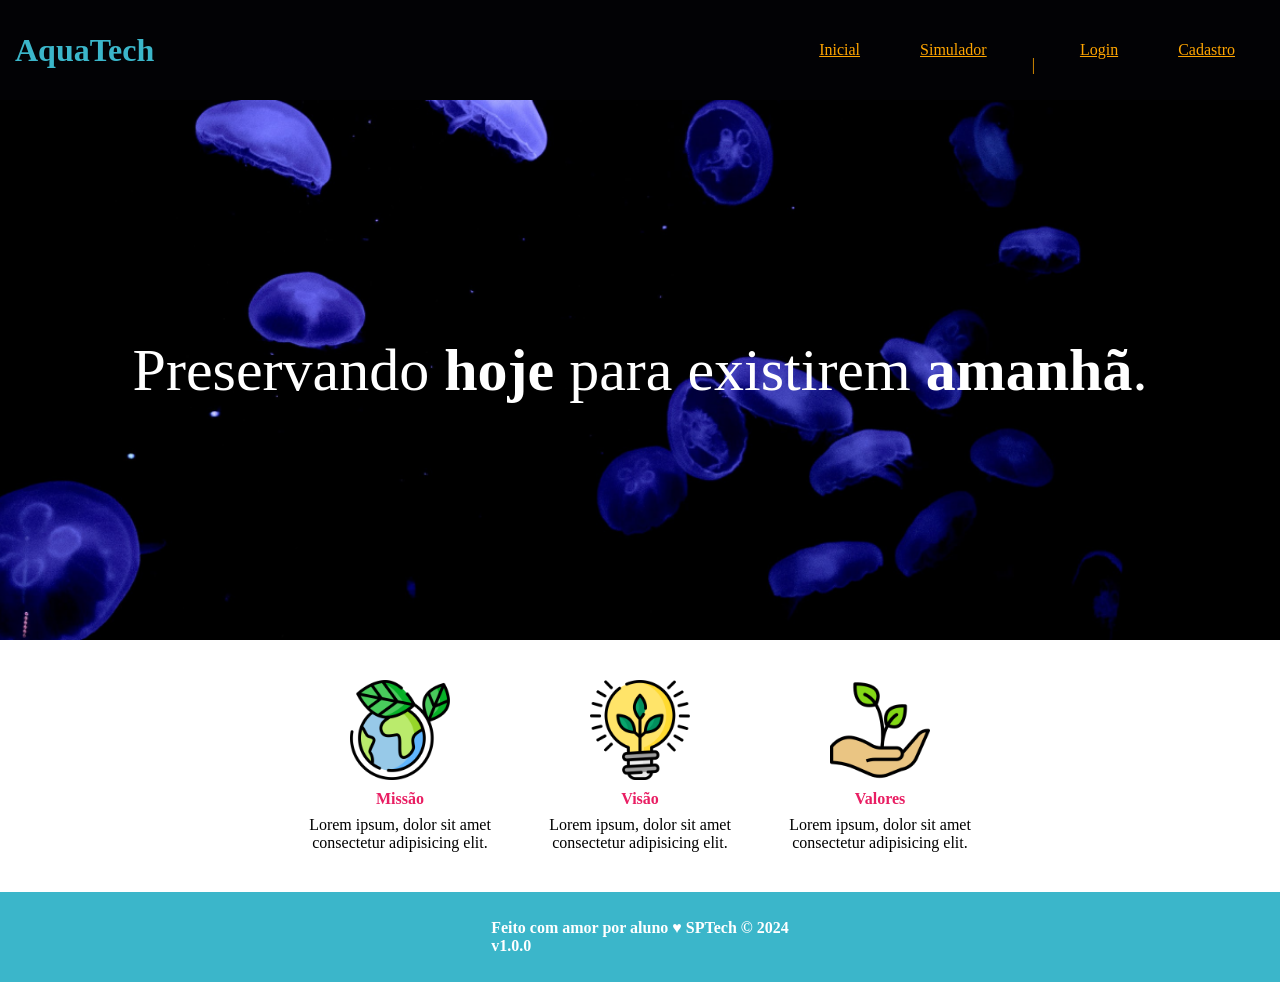
==== aquatech-somente-html-main/public/index.html @ 41f431fe "Entrega da index do AquaTech" ====
<!DOCTYPE html>
<html lang="en">

<head>
    <meta charset="UTF-8">
    <meta http-equiv="X-UA-Compatible" content="IE=edge">
    <meta name="viewport" content="width=device-width, initial-scale=1.0">

    <title>AquaTech | Página Inicial</title>

    <link rel="stylesheet" href="styles/style.css">
    <link rel="icon" href="assets/icon/favicon2.ico">
    <link rel="preconnect" href="https://fonts.gstatic.com">
</head>

<body>
    <div class="header">
      <div class="container">
        <h1 class="titulo">AquaTech</h1>
        <ul class="navbar">
          <li class="agora">
            <a href="index.html">Inicial</a>
          </li>
          <li>
            <a href="simulador.html">Simulador</a>
          </li>
          <li>|</li>
          <li>
            <a href="login.html">Login</a>
          </li>
          <li>
            <a href="cadastro.html">Cadastro</a>
          </li>
        </ul>
      </div>
    </div>
  
    <div class="banner">
      <div class="container">
        <p>Preservando <span>hoje</span> para existirem <span>amanhã</span>.</p>
      </div>
    </div>
  
    <div class="social">
      <div class="container">
        <div class="boxes">
          <div class="box">
            <img src="assets/imgs/planet-earth_color.png">
            <h4>Missão</h4>
            <p>Lorem ipsum, dolor sit amet consectetur adipisicing elit.</p>
          </div>
          <div class="box">
            <img src="assets/imgs/lightbulb_color.png">
            <h4>Visão</h4>
            <p>Lorem ipsum, dolor sit amet consectetur adipisicing elit. </p>
          </div>
          <div class="box">
            <img src="assets/imgs/growth_color.png">
            <h4>Valores</h4>
            <p>Lorem ipsum, dolor sit amet consectetur adipisicing elit.</p>
          </div>
        </div>
      </div>
    </div>
  
    <div class="footer">
      <div class="container">
        <h4>Feito com amor por aluno &hearts; SPTech &copy; 2024</h4>
        <span class="version">v1.0.0</span>
      </div>
    </div>
  </body>

</html>
---- aquatech-somente-html-main/public/styles/style.css ----
/* Adicionar aqui toda a estilização criada para sua aplicação. */


/*
background = #020205
foreground = #e5e5e6
azul = #3bb6ca

*/

*{
    margin: 0;
    padding: 0;
    box-sizing: border-box;
}

.header .container{
    display: flex;
    flex-direction: row;
    align-items: center;
    justify-content: space-between;
    padding-left: 15px;
    padding-right: 15px;
    height: 100px;
}
.header{
    background-color: #020205;
    color: #3bb6ca;
    border: orange;
}

.navbar{
    display: flex;
    justify-self: flex-end;
    align-items: flex-end;
    color: orange;
    justify-content: space-around;
    

}

a,li{
    display: flex;
    color: orange;
    justify-content: space-around;
    padding: 15px;
    align-items: center;

}

.banner{
    display: flex;
    background-image: url("../assets/imgs/bg-jelly-fish-para-home.png");
    background-size: cover;
    background-position: center;
    align-items: center;
    justify-content: center;
    font-size: 30px;
}

.banner .container{
    max-width: 1200px;
    height: 60vh;
    color: white;
    display: flex;
    align-items: center;
    font-size: 60px;
}

span{
    font-weight: bold;
}

.conteudo{
    display: flex;
    flex-direction: column;
    align-items: center;
    background-color: #e5e5e6;
    justify-content: center;
}

.social{
    display: flex;
    flex-direction: row;
    justify-content: center;
    
}


.footer{
    display: flex;
    background-color: #3bb6ca;
    height: 10vh;
    color: white;
    justify-content: center;
    align-items: center;
    text-align: center;
}

.version{
    display: flex;
    justify-self: center;
}


.boxes{
  display: flex;
  justify-content: center;
  gap: 40px;
  padding: 40px 0;
  align-items: center;
  text-align: center;
}

.box {
  display: flex;
  flex-direction: column;
  align-items: center;
  text-align: center;
  max-width: 200px;
  justify-content: center;
}

.box img {
  width: 100px;
  height: auto;
  margin-bottom: 10px;
  display: block;
  align-items: center;
}

.box h4 {
  color: #e91e63;
  margin-bottom: 8px;
  font-weight: bold;
}
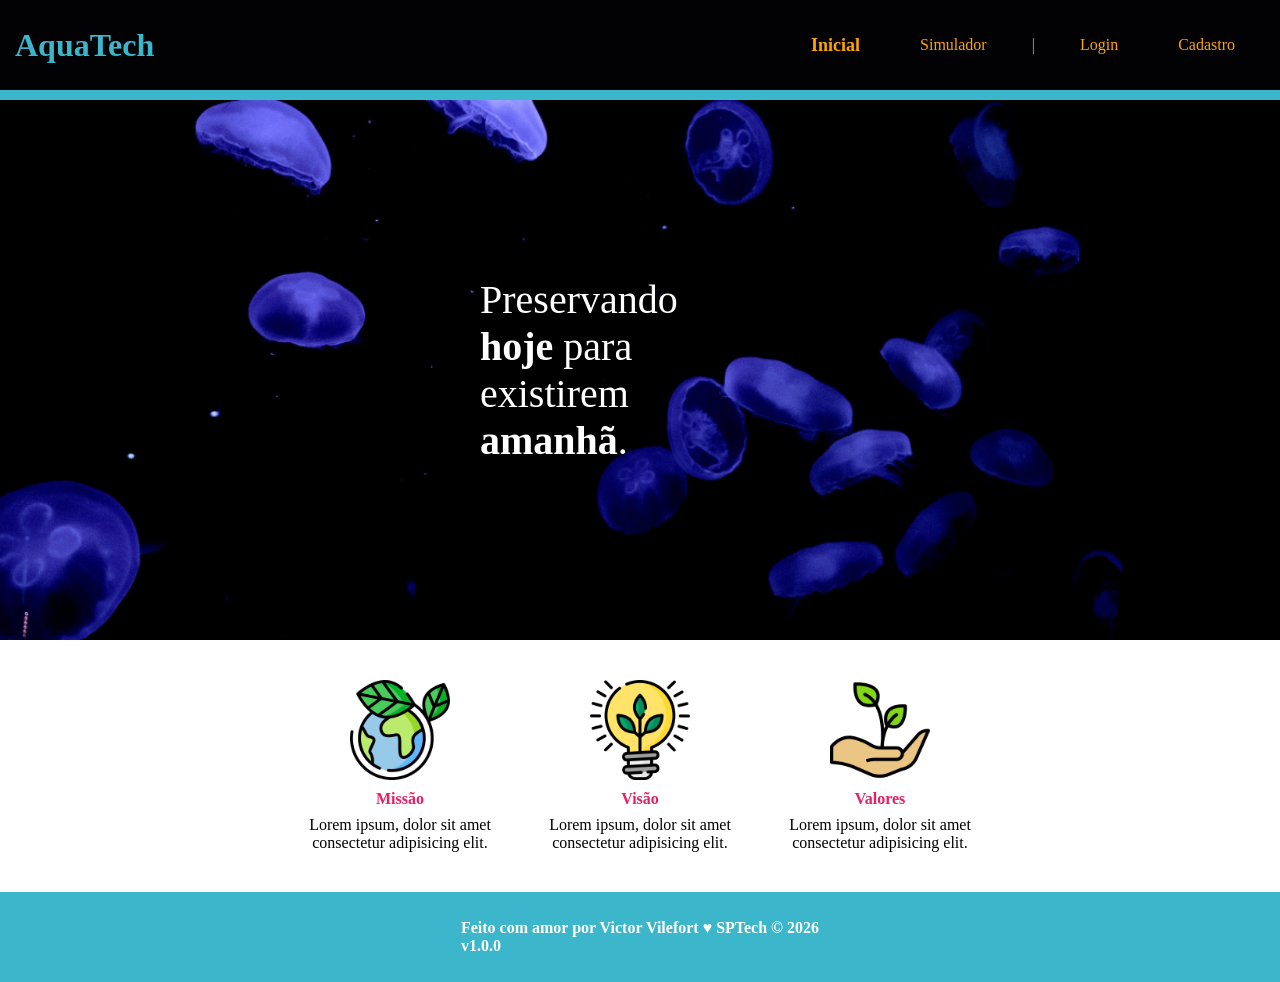
==== commit 4518f376: "Entrega das páginas de Login e Cadastro" ====
--- a/aquatech-somente-html-main/public/index.html
+++ b/aquatech-somente-html-main/public/index.html
@@ -65,7 +65,7 @@
   
     <div class="footer">
       <div class="container">
-        <h4>Feito com amor por aluno &hearts; SPTech &copy; 2024</h4>
+        <h4>Feito com amor por Victor Vilefort &hearts; SPTech &copy; 2026</h4>
         <span class="version">v1.0.0</span>
       </div>
     </div>
--- a/aquatech-somente-html-main/public/styles/style.css
+++ b/aquatech-somente-html-main/public/styles/style.css
@@ -22,17 +22,20 @@
     padding-left: 15px;
     padding-right: 15px;
     height: 100px;
+    
+    border-bottom: 10px solid #3bb6ca;
+    
 }
 .header{
     background-color: #020205;
     color: #3bb6ca;
-    border: orange;
+
 }
 
 .navbar{
     display: flex;
-    justify-self: flex-end;
-    align-items: flex-end;
+
+    align-items: center;
     color: orange;
     justify-content: space-around;
     
@@ -45,6 +48,7 @@
     justify-content: space-around;
     padding: 15px;
     align-items: center;
+    text-decoration: none;
 
 }
 
@@ -64,7 +68,10 @@
     color: white;
     display: flex;
     align-items: center;
-    font-size: 60px;
+    font-size: 40px;
+    width: 220px;
+    margin-right: 100px;
+
 }
 
 span{
@@ -133,4 +140,99 @@
   color: #e91e63;
   margin-bottom: 8px;
   font-weight: bold;
+}
+
+.login{
+    width: 100%;
+    height: 83vh;
+    background-image: url("../assets/imgs/bg-jelly-fish-para-home.png");
+    background-size: cover;}
+
+
+.login .container{
+    display: flex;
+    height: 100%;
+    width: 100%;
+    justify-content: center;
+    align-items: center;
+}
+
+
+.card {
+    width: 90%;
+    background-color: #dcdcdc;
+    display: flex;
+    flex-flow: column;
+    align-items: center;
+    border-radius: 10px;
+    color: #ed145b;
+    padding-left: 15px;
+
+}
+
+
+.card-login {
+    height: 53%;
+    justify-content: center;
+}
+
+.card-cadastro {
+    height: 70%;
+    padding: 1%;
+}
+
+.card h2 {
+    margin: 20px;
+    align-self: center;
+    font-weight: bold;
+    font-size: 36px;
+    padding-left: 70px;
+}
+
+.formulario {
+    width: 105%;
+    height: 107%;
+    display: flex;
+    flex-direction: column;
+    justify-content: space-between;
+    align-items: center;
+    justify-items: center;
+    padding-left: 155px;
+}
+
+.campo {
+    font-weight: bold;
+    width: 100%;
+    height: 30%;
+    display: flex;
+    flex-direction: column;
+}
+
+.card .formulario .campo input {
+    width: 90%;
+    height: 60%;
+    text-align: center;
+    border: 2px solid #3bb6ca;
+    border-radius: 10px;
+}
+
+.botao {
+    background-color: #ed145b;
+    color: white;
+    border: 0;
+    width: 32%;
+    height: 10%;
+    border-radius: 10px;
+    font-size: 20px;;
+}
+
+.footer-para_outras_pags {
+    width: 100%;
+    height: 5.4vh;
+    background-color: #3bb6ca;
+}
+
+.agora{
+    font-weight: bold;
+    font-size: large;
 }
